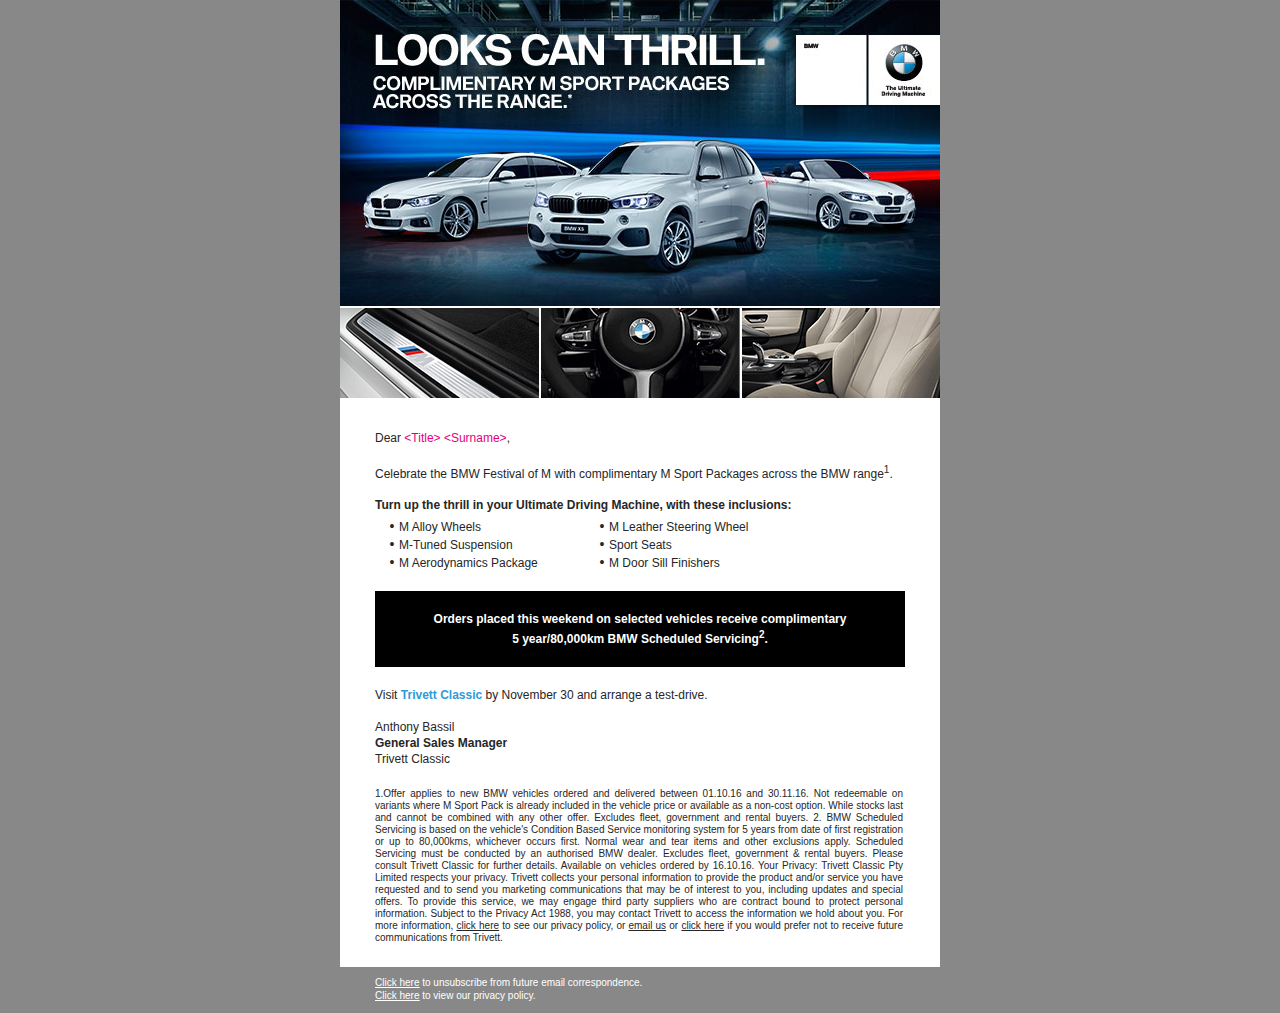
==== BMW_Looks_Can_Thrill_4/index.html @ 2fe2b9fe "v4 looks can thrill" ====
<!DOCTYPE html PUBLIC "-//W3C//DTD XHTML 1.0 Strict//EN" "http://www.w3.org/TR/xhtml1/DTD/xhtml1-strict.dtd">
<html xmlns="http://www.w3.org/1999/xhtml">
    <head>
        <meta http-equiv="Content-Type" content="text/html; charset=utf-8" />
        <meta name="viewport" content="width=device-width, initial-scale=1.0"/>

        <title>BMW17726</title>

        <style type="text/css">
        
            
            #outlook a { padding:0; } 
            body { margin:0; padding:0; width:100% !important; -webkit-text-size-adjust:100%; -ms-text-size-adjust:100%; background-color:#888888 !important; }            
            .ExternalClass { width:100%; } 
            .ExternalClass, .ExternalClass p, .ExternalClass span, .ExternalClass font, .ExternalClass td, .ExternalClass div { line-height: 100%; } 
            .backgroundTable { line-height: 100% !important; margin:0; padding:0; width:100% !important; }
            img { border:none; outline:none; text-decoration:none; -ms-interpolation-mode: bicubic; }
            a img { border:none; }
            .image_fix { display:block; }
            p { margin: 0px 0px !important; }
            a { text-decoration: none; text-decoration:underline!important;}
            
            table td { border-collapse: collapse; }
            table { border-collapse:collapse; mso-table-lspace:0pt; mso-table-rspace:0pt; }
            table.full { clear: both; width: 100%; }            
            table.largeTwoColumn { max-width: 100% !important; }
            table.floating, td.floating { border-collapse:collapse; mso-table-lspace:0pt; mso-table-rspace:0pt; }  
            td.empty { font-size:1px; line-height:1px; mso-line-height-rule: exactly; }
                      
            
            
            @media only screen and (max-width: 640px) {
                a[href^="tel"], a[href^="sms"] { cursor: default; pointer-events: none; text-decoration: none; }
                .mobile_link a[href^="tel"], .mobile_link a[href^="sms"] { cursor: default; pointer-events: auto; text-decoration: default; }
                table[class*=devicewidth] { width: 440px!important; }
                table[class*=paddedTable], td[class*=paddedTable] { width: 388px!important; }
                table[class*=devicewidthinner] { width: 400px!important; }
                table[class*=removeMobile], td[class*=removeMobile], br[class*=removeMobile]{ display:none!important; }
				
				table[class*=content_inside]{ width:388px !important; }
				table[class*=devicewidthOutside] { width: 440px!important; }
            }
            
            
            @media only screen and (max-width: 480px) {
                a[href^="tel"], a[href^="sms"] { cursor: default; pointer-events: none; text-decoration: none; }
                .mobile_link a[href^="tel"], .mobile_link a[href^="sms"] { cursor: default; pointer-events: auto; text-decoration: default; }
                table[class*=devicewidth] { width: 280px!important; }
                table[class*=paddedTable], td[class*=paddedTable] { width: 250px!important; }
                table[class*=devicewidthinner] { width: 260px!important; }
				
				table[class*=content_inside]{ width:100% !important; }
				table[class*=devicewidthOutside] { width: 100%!important; }
				table[class*=devicewidth] { width: 100%!important; }
				table[class*=paddedTable], td[class*=paddedTable] { width: 100%!important; }
				td[class*=spacer]{width:6% !important}
            }
            
            
            a {color: #0a8cce !important;}
            
            .backgroundTable { background-color: #888888; }
			.backgroundTableGrey { background-color: #888888; }
            .containerPanel { background-color: #ffffff; }
			.contentPanel { background-color: #ffffff; }
            .separatorPanel { background-color: #ffffff; }
            .separatorLine { background-color: #000000; }
			.containerPanelOutside{background:#d00f0f;}
           
		   	.mac_fix a{color:#262626 !important}
            
			a.linkwhite-underline {text-decoration:underline !important; color: #ffffff !important;}
			a.linkgrey-underline {text-decoration:underline !important; color: #dadada !important;}
			a.linkpink {color: #e5007b !important;}
			
            a.linkblue {color:#2e9Bda!important; text-decoration: none!important}
           
			
			.y_fix{margin: 0 auto;}
			
			
        </style>
    </head>
    
    <body style="margin-top:0;margin-bottom:0;margin-right:0;margin-left:0;padding-top:0;padding-bottom:0;padding-right:0;padding-left:0;width:100% !important;-webkit-text-size-adjust:100%;-ms-text-size-adjust:100%;" >
    
    	<!-- Red Area -->
        <table width="100%" cellpadding="0" cellspacing="0" border="0" class="backgroundTableGrey" style="border-collapse:collapse;mso-table-lspace:0pt;mso-table-rspace:0pt;background-color:#888888;" ><tbody><tr><td width="100%" style="border-collapse:collapse;" >
        
        
            <!-- Start Content wrapper -->
            <table width="600" cellpadding="0" cellspacing="0" border="0" align="center" class="devicewidthOutside containerPanelOutside y_fix" style="background-color:#ffffff;border-collapse:collapse;mso-table-lspace:0pt;mso-table-rspace:0pt;background-image:none;background-repeat:repeat;background-position:top left;background-attachment:scroll;margin-top:0;margin-bottom:0;margin-right:auto;margin-left:auto;" ><tbody><tr>
            <td width="600" align="center" style="border-collapse:collapse;" >
            
                <table width="600" cellpadding="0" cellspacing="0" border="0" align="center" class="devicewidth y_fix" style="border-collapse:collapse;mso-table-lspace:0pt;mso-table-rspace:0pt;margin-top:0;margin-bottom:0;margin-right:auto;margin-left:auto;" >
                    <tbody>
    
                        <!-- Image header -->
                        <tr>
                            <td width="600" style="border-collapse:collapse;" >
                                <img src="images/main_header.jpg" alt="main header image" border="0" style="display:block;width:100%;border-style:none;outline-style:none;text-decoration:none;-ms-interpolation-mode:bicubic;" />
                            </td>
                        </tr>
                        <!-- End of Image header -->
                        
                        <!-- Image header -->
                        <tr>
                            <td width="600" style="border-collapse:collapse;" >
                                <img src="images/banner.jpg" alt="main header image" border="0" style="display:block;width:100%;border-style:none;outline-style:none;text-decoration:none;-ms-interpolation-mode:bicubic;" />
                            </td>
                        </tr>
                        <!-- End of Image header -->
    
                    </tbody>
                </table>
                    
                <table width="600" cellpadding="0" cellspacing="0" border="0" align="center" class="devicewidth containerPanel y_fix" style="border-collapse:collapse;mso-table-lspace:0pt;mso-table-rspace:0pt;background-color:#ffffff;margin-top:0;margin-bottom:0;margin-right:auto;margin-left:auto;" ><tbody><tr>
                    
                    <td width="35" class="spacer" valign="top" align="left" style="border-collapse:collapse;" ><img src="images/spacer.png" style="border-style:none;outline-style:none;text-decoration:none;-ms-interpolation-mode:bicubic;" ></td>
                    
                    <td width="530" align="center" style="border-collapse:collapse;" >
                    
                        <table width="530" cellpadding="0" cellspacing="0" border="0" align="center" class="devicewidth paddedTable" style="border-collapse:collapse;mso-table-lspace:0pt;mso-table-rspace:0pt;" >
                            <tbody>
                                
                                <!-- Spacing -->
                                <tr>
                                    <td width="530" height="32" class="empty" style="border-collapse:collapse;font-size:1px;line-height:1px;mso-line-height-rule:exactly;" >&nbsp;</td>
                                </tr>
                                <!-- Spacing -->
    
                                <!-- content -->
                                <tr>
                                    <td width="530" align="left" class="contentPanel" style="border-collapse:collapse;background-color:#ffffff;" >
                                        
                                        <table width="530" align="left" border="0" cellpadding="0" cellspacing="0" class="content_inside mac_fix" style="border-collapse:collapse;mso-table-lspace:0pt;mso-table-rspace:0pt;" >
                                            <tbody>
                                                
                                                <tr>
                                                    <td width="100%" align="left" style="line-height:14px;border-collapse:collapse;" >
                                                    
                                                    <span style="font-family:Helvetica, Arial, sans-serif;color:#262626;font-size:12px;line-height:16px;" >
                                                    Dear <span style="color:#e5007b;" >&lt;Title&gt; &lt;Surname&gt;</span>,
                                                    <br /><br />
                                                    
                                                    Celebrate the BMW Festival of M with complimentary M Sport Packages across the BMW range<sup>1</sup>. 
                                                    </span>
                                                    </td>
                                                </tr>
                                                
                                                <!-- Spacing -->
                                                <tr>
                                                    <td width="100%" height="14" class="empty" style="border-collapse:collapse;font-size:1px;line-height:1px;mso-line-height-rule:exactly;" >&nbsp;</td>
                                                </tr>
                                                <tr>
                                                    <td width="100%" height="1" class="empty" style="border-collapse:collapse;font-size:1px;line-height:1px;mso-line-height-rule:exactly;" >&nbsp;</td>
                                                </tr>
                                                <!-- Spacing -->
                                                
                                                <tr>
                                                    <td width="100%" align="left" style="line-height:14px;border-collapse:collapse;" >
                                                    
                                                    <span style="font-family:Helvetica, Arial, sans-serif;color:#262626;font-size:12px;line-height:16px; font-weight:bold;" >
                                                    Turn up the thrill in your Ultimate Driving Machine, with these inclusions: 
                                                    </span>
                                                    </td>
                                                </tr>
                                                
                                                <!-- Spacing -->
                                                <tr>
                                                    <td width="100%" height="4" class="empty" style="border-collapse:collapse;font-size:1px;line-height:1px;mso-line-height-rule:exactly;" >&nbsp;</td>
                                                </tr>
                                                <!-- Spacing -->
                                                
                                            </tbody>
                                        </table>  
                                                                     
                                    </td>
                                </tr>
                                <!-- end of content -->
                                
                                <!-- bullet list -->
                                <tr>
                                    <td width="530" style="border-collapse:collapse;" >
                                    
                                    <table width="505" cellspacing="0" cellpadding="0" border="0" align="left" class="content_inside mac_fix">
                                            <tbody>
                                                
                                                <tr>
                                                    <td width="10" align="left" class="paddingbullet"><img style="border-style:none;outline-style:none;text-decoration:none; width:10px" src="images/spacer.png"></td>
                                                    <td align="left" class="clearcolumn_padded paddedListTable">
                                                    
                                                    
                                                    
                                                    <!--[if (gte mso 9)|(lt IE 9 )]> 
                                                    <table width="430" align="left" cellpadding="0" cellspacing="0" border="0">
                                                        <tbody><tr><td width="210" valign="top">
                                                    <![endif]-->
                                
                                                        <!-- col 1 -->
                                                        <table width="210" cellspacing="0" cellpadding="0" border="0" align="left" class="paddedListTable floating">
                                                            <tbody>
                                                                <tr>
                                                                    <td width="14" valign="top" align="center" class="listmenu">
                                                                        <span style="font-family:Helvetica, Arial, sans-serif; color:#262626; font-size:14px; line-height:16px;">
                                                                        •
                                                                        </span>
                                                                    </td>
                                                                    <td valign="top">
                                                                        <span style="font-family:Helvetica, Arial, sans-serif; color:#262626; font-size:12px; line-height:16px;">
                                                                        M Alloy Wheels
                                                                        </span>
                                                                    </td>
                                                                </tr>
                                                                <tr>
                                                                    <td width="14" valign="top" align="center" class="listmenu">
                                                                        <span style="font-family:Helvetica, Arial, sans-serif; color:#262626; font-size:14px; line-height:16px;">
                                                                        •
                                                                        </span>
                                                                    </td>
                                                                    <td valign="top">
                                                                        <span style="font-family:Helvetica, Arial, sans-serif; color:#262626; font-size:12px; line-height:16px;">
                                                                         M-Tuned Suspension
                                                                        </span>
                                                                    </td>
                                                                </tr>
                                                                <tr>
                                                                    <td width="14" valign="top" align="center" class="listmenu">
                                                                        <span style="font-family:Helvetica, Arial, sans-serif; color:#262626; font-size:14px; line-height:16px;">
                                                                        •
                                                                        </span>
                                                                    </td>
                                                                    <td valign="top">
                                                                        <span style="font-family:Helvetica, Arial, sans-serif; color:#262626; font-size:12px; line-height:16px;">
                                                                        M Aerodynamics Package
                                                                        </span>
                                                                    </td>
                                                                </tr>
                                                                
                                                            </tbody>
                                                        </table>    
                                                        <!-- end of col 1 -->
                                
                                                    <!--[if (gte mso 9)|(lt IE 9 )]> 
                                                    </td><td width="220">
                                                    <![endif]-->
                                
                                                        <!-- col 2 -->
                                                        <table width="220" cellspacing="0" cellpadding="0" border="0" align="left" class="paddedListTable floating">
                                                            <tbody>
                                                                <tr>
                                                                    <td width="14" valign="top" align="center" class="listmenu">
                                                                        <span style="font-family:Helvetica, Arial, sans-serif; color:#262626; font-size:14px; line-height:16px;">
                                                                        •
                                                                        </span>
                                                                    </td>
                                                                    <td valign="top">
                                                                        <span style="font-family:Helvetica, Arial, sans-serif; color:#262626; font-size:12px; line-height:16px;">
                                                                        M Leather Steering Wheel
                                                                        </span>
                                                                    </td>
                                                                </tr>
                                                                <tr>
                                                                    <td width="14" valign="top" align="center" class="listmenu">
                                                                        <span style="font-family:Helvetica, Arial, sans-serif; color:#262626; font-size:14px; line-height:16px;">
                                                                        •
                                                                        </span>
                                                                    </td>
                                                                    <td valign="top">
                                                                        <span style="font-family:Helvetica, Arial, sans-serif; color:#262626; font-size:12px; line-height:16px;">
                                                                        Sport Seats
                                                                        </span>
                                                                    </td>
                                                                </tr>
                                                                <tr>
                                                                    <td width="14" valign="top" align="center" class="listmenu">
                                                                        <span style="font-family:Helvetica, Arial, sans-serif; color:#262626; font-size:14px; line-height:16px;">
                                                                        •
                                                                        </span>
                                                                    </td>
                                                                    <td valign="top">
                                                                        <span style="font-family:Helvetica, Arial, sans-serif; color:#262626; font-size:12px; line-height:16px;">
                                                                       M Door Sill Finishers
                                                                        </span>
                                                                    </td>
                                                                </tr>
                                                            </tbody>
                                                        </table>
                                                        <!-- end of col 2 -->
                                                        
                                                        
                                                    <!--[if (gte mso 9)|(lt IE 9 )]> 
                                                    </td></tr></tbody>
                                                    </table>
                                                    <![endif]-->
                                                    
                                                    </td>
                                                </tr>
                                            </tbody>
                                        </table>
                                    
                                    
                                    </td>
                                </tr>
                                
                                
                               <!-- Spacing -->
                                                <tr>
                                                    <td width="100%" height="20" class="empty" style="border-collapse:collapse;font-size:1px;line-height:1px;mso-line-height-rule:exactly;" >&nbsp;</td>
                                                </tr>
                                                <!-- Spacing -->
                                
                                <!-- box -->
                                
                                <tr>
                                    <td width="530" align="left" class="contentPanel" style="border-collapse:collapse;background-color:#000000;" >
                                        
                                        <table width="530" align="left" border="0" cellpadding="0" cellspacing="0" class="content_inside mac_fix" style="border-collapse:collapse;mso-table-lspace:0pt;mso-table-rspace:0pt;" >
                                            <tbody>
                                                
                                               <!-- Spacing -->
                                                <tr>
                                                    <td width="100%" height="20" class="empty" style="border-collapse:collapse;font-size:1px;line-height:1px;mso-line-height-rule:exactly;" >&nbsp;</td>
                                                </tr>
                                                <!-- Spacing --> <tr>
                                                    <td width="100%" align="left" style="line-height:14px;border-collapse:collapse; text-align: center; padding-left:40px;padding-right:40px;" >
                                                    
                                                    <span style="font-family:Helvetica, Arial, sans-serif;color:#ffffff;font-size:12px;font-weight: bold;line-height:16px; text-align: center;" >
                                                    Orders placed this weekend on selected vehicles receive complimentary 5&nbsp;year/80,000km BMW Scheduled Servicing<sup>2</sup>. 
                                                    </span>
                                                    </td>
                                                </tr>
                                                
                                                
                                                <!-- Spacing -->
                                                <tr>
                                                    <td width="100%" height="20" class="empty" style="border-collapse:collapse;font-size:1px;line-height:1px;mso-line-height-rule:exactly;" >&nbsp;</td>
                                                </tr>
                                                <!-- Spacing -->
                                                
                                            </tbody>
                                        </table>  
                                                                     
                                    </td>
                                </tr>
                                
                            <!-- end of box -->

                                   <!-- Spacing -->
                                                <tr>
                                                    <td width="100%" height="20" class="empty" style="border-collapse:collapse;font-size:1px;line-height:1px;mso-line-height-rule:exactly;" >&nbsp;</td>
                                                </tr>
                                                <!-- Spacing -->
                                
                                
                            <!-- Visit etc. -->

                                <tr>
                                    <td width="530" align="left" class="contentPanel" style="border-collapse:collapse;background-color:#ffffff;" >
                                        
                                        <table width="446" align="left" border="0" cellpadding="0" cellspacing="0" class="content_inside mac_fix" style="border-collapse:collapse;mso-table-lspace:0pt;mso-table-rspace:0pt;" >
                                            <tbody>
                                                
                                                <tr>
                                                    <td width="100%" align="left" style="line-height:14px;border-collapse:collapse;" >
                                                    
                                                    <span style="font-family:Helvetica, Arial, sans-serif;color:#262626;font-size:12px;line-height:16px;" >
                                                    Visit <strong><a class="linkblue" href="http://www.trivettclassicbmw.com.au/com/en/insights/Promotions/bmw_mfestival.html?promobar=1" target="_blank" >Trivett Classic</a></strong> by November 30 and arrange a test-drive.
                                                    </span>
                                                    </td>
                                                </tr>
                                                
                                                <!-- Spacing -->
                                                <tr>
                                                    <td width="100%" height="16" class="empty" style="border-collapse:collapse;font-size:1px;line-height:1px;mso-line-height-rule:exactly;" >&nbsp;</td>
                                                </tr>
                                                <!-- Spacing -->
                                                
                                                <tr>
                                                    <td width="100%" align="left" style="line-height:14px;border-collapse:collapse;" >
                                                    
                                                    <span style="font-family:Helvetica, Arial, sans-serif;color:#262626;font-size:12px;line-height:16px;" >
                                                    Anthony Bassil<br />
                                                    <strong>General Sales Manager</strong><br />
                                                    Trivett Classic
                                                    </span>
                                                    </td>
                                                </tr>
                                                
                                                <!-- Spacing -->
                                                <tr>
                                                    <td width="100%" height="20" class="empty" style="border-collapse:collapse;font-size:1px;line-height:1px;mso-line-height-rule:exactly;" >&nbsp;</td>
                                                </tr>
                                                <!-- Spacing -->
                                                
                                            </tbody>
                                        </table>  
                                                                     
                                    </td>
                                </tr>
                                <!-- end of content -->
                                
                                <!-- content -->
                                <tr>
                                    <td width="530" align="left" class="contentPanel" style="border-collapse:collapse;background-color:#ffffff;" >
                                        
                                        <table width="528" align="left" border="0" cellpadding="0" cellspacing="0" class="content_inside mac_fix" style="border-collapse:collapse;mso-table-lspace:0pt;mso-table-rspace:0pt;" >
                                            <tbody>
                                                
                                                <tr>
                                                    <td width="100%" align="left" style="line-height:10px;border-collapse:collapse;text-align: justify;" >
                                                    
                                                    <span style="font-family:Helvetica, Arial, sans-serif;color:#262626;font-size:10px;line-height:11px; text-align: justify;" >
                                                                                                         
                                                        1.Offer applies to new BMW vehicles ordered and delivered between 01.10.16 and 30.11.16. Not redeemable on variants where M Sport Pack is already included in the vehicle price or available as a non-cost option. While stocks last and cannot be combined with any other offer. Excludes fleet, government and rental buyers. 2. BMW Scheduled Servicing is based on the vehicle's Condition Based Service monitoring system for 5 years from date of first registration or up to 80,000kms, whichever occurs first. Normal wear and tear items and other exclusions apply. Scheduled Servicing must be conducted by an authorised BMW dealer. Excludes fleet, government & rental buyers. Please consult Trivett Classic for further details. Available on vehicles ordered by 16.10.16. Your Privacy: Trivett Classic Pty Limited respects your privacy. Trivett collects your personal information to provide the product and/or service you have requested and to send you marketing communications that may be of interest to you, including updates and special offers. To provide this service, we may engage third party suppliers who are contract bound to protect personal information. Subject to the Privacy Act 1988, you may contact Trivett to access the information we hold about you. For more information, <a class="disc" href="http://www.trivett.com.au/Privacy-Policy-65.aspx" target="_blank">click here</a> to see our privacy policy, or <a class="disc" href="mailto:privacy.officer@trivettclassic.com.au">email us</a> or <a class="disc" href="privacy.officer@trivettclassic.com.au" target="_blank">click here</a> if you would prefer not to receive future communications from Trivett.
                                                    </span>
                                                    </td>
                                                </tr>
                                                  <tr>
                                                    <td width="100%" height="15" class="empty" style="border-collapse:collapse;font-size:1px;line-height:1px;mso-line-height-rule:exactly;" >&nbsp;</td>
                                                </tr>
                                                
                                            </tbody>
                                        </table>  
                                                                     
                                    </td>
                                </tr>
                                <!-- end of content -->
                                
                                <!-- Spacing -->
                                <tr>
                                    <td width="530" height="8" class="empty" style="border-collapse:collapse;font-size:1px;line-height:1px;mso-line-height-rule:exactly;" >&nbsp;</td>
                                </tr>
                                <!-- Spacing -->
                                
                                <!-- iPad fix -->
                                <tr>
                                    <td width="530" align="left" style="border-collapse:collapse;" >
                                        <table width="530" align="left" border="0" cellpadding="0" cellspacing="0" class="content_inside" style="border-collapse:collapse;mso-table-lspace:0pt;mso-table-rspace:0pt;" >
                                            <tbody><tr>
                                                    <td width="265" height="1" align="left" class="empty" style="border-collapse:collapse;font-size:1px;line-height:1px;mso-line-height-rule:exactly;" >&nbsp;</td>
                                                    <td width="265" height="1"  align="left" class="empty" style="border-collapse:collapse;font-size:1px;line-height:1px;mso-line-height-rule:exactly;" >&nbsp;</td> 
                                            </tr></tbody>
                                        </table>                               
                                    </td>
                                </tr>
                                <!-- End of iPad fix -->
                                
                                                
                            </tbody>
                        </table>
                    
                    </td>
                                
                    <td width="35" class="spacer" valign="top" align="left" style="border-collapse:collapse;" ><img src="images/spacer.png" style="border-style:none;outline-style:none;text-decoration:none;-ms-interpolation-mode:bicubic;" ></td>
                    
                </tr></tbody></table>
            
            </td>
            </tr></tbody></table>
            <!-- End of Content wrapper -->
            
        </td></tr></tbody></table>
        <!-- End of Red area -->
        
        
        <!-- Start Footer -->
        <table width="100%" cellpadding="0" cellspacing="0" border="0" class="backgroundTableGrey" style="border-collapse:collapse;mso-table-lspace:0pt;mso-table-rspace:0pt;background-color:#888888;" ><tbody><tr><td width="100%" style="border-collapse:collapse;" >
            
            <table width="600" cellpadding="0" cellspacing="0" border="0" align="center" class="devicewidthOutside y_fix" style="border-collapse:collapse;mso-table-lspace:0pt;mso-table-rspace:0pt;margin-top:0;margin-bottom:0;margin-right:auto;margin-left:auto;" ><tbody><tr>
            <td width="600" align="center" style="border-collapse:collapse;" >
            
            <table width="600" cellpadding="0" cellspacing="0" border="0" align="center" class="devicewidth y_fix" style="border-collapse:collapse;mso-table-lspace:0pt;mso-table-rspace:0pt;margin-top:0;margin-bottom:0;margin-right:auto;margin-left:auto;" ><tbody><tr>
            	
                <td width="35" class="spacer" valign="top" align="left" style="border-collapse:collapse;" ><img src="images/spacer.png" style="border-style:none;outline-style:none;text-decoration:none;-ms-interpolation-mode:bicubic;" ></td>
                    
                <td width="530" align="center" style="border-collapse:collapse;" >
                
                    <table width="530" cellpadding="0" cellspacing="0" border="0" align="center" class="devicewidth paddedTable" style="border-collapse:collapse;mso-table-lspace:0pt;mso-table-rspace:0pt;" >
                        <tbody>
    
                           
                            <!-- Spacing -->
                            <tr>
                                <td width="530" height="9" class="empty" style="border-collapse:collapse;font-size:1px;line-height:1px;mso-line-height-rule:exactly;" >&nbsp;</td>
                            </tr>
                            <!-- Spacing -->
    
                            <!-- content -->
                            <tr>
                                <td width="530" align="left" style="line-height:10px;border-collapse:collapse;" >
                                    <span style="font-family:Helvetica, Arial, sans-serif;color:#ffffff;font-size:10px;line-height:13px;" >
                                    <a href="#" target="_blank" class="linkwhite-underline" style="text-decoration:underline !important;color:#ffffff !important;" ><u>Click here</u></a> to unsubscribe from future email correspondence.<br />
                                    <a href="http://www.trivett.com.au/Privacy-Policy-65.aspx" target="_blank" class="linkwhite-underline" style="text-decoration:underline !important;color:#ffffff !important;" ><u>Click here</u></a> to view our privacy policy.
                                    </span>                       
                                </td>
                            </tr>
                            <!-- End of content -->
    
                            <!-- Spacing -->
                            <tr>
                                <td width="530" height="10" class="empty" style="border-collapse:collapse;font-size:1px;line-height:1px;mso-line-height-rule:exactly;" >&nbsp;</td>
                            </tr>
                            <!-- Spacing -->
                            
                            <!-- iPad fix -->
                            <tr>
                                <td width="530" align="left" style="border-collapse:collapse;" >
                                    <table width="530" align="left" border="0" cellpadding="0" cellspacing="0" class="content_inside" style="border-collapse:collapse;mso-table-lspace:0pt;mso-table-rspace:0pt;" >
                                        <tbody><tr>
                                                <td width="265" height="1" align="left" class="empty" style="border-collapse:collapse;font-size:1px;line-height:1px;mso-line-height-rule:exactly;" >&nbsp;</td>
                                                <td width="265" height="1"  align="left" class="empty" style="border-collapse:collapse;font-size:1px;line-height:1px;mso-line-height-rule:exactly;" >&nbsp;</td> 
                                        </tr></tbody>
                                    </table>                               
                                </td>
                            </tr>
                            <!-- End of iPad fix -->
    
                        </tbody>
                    </table>
                    
                </td>
                
                <td width="35" class="spacer" valign="top" align="left" style="border-collapse:collapse;" ><img src="images/spacer.png" style="border-style:none;outline-style:none;text-decoration:none;-ms-interpolation-mode:bicubic;" ></td>
            
            </tr></tbody></table>
            
            </td>
            </tr></tbody></table>
            
        </td></tr></tbody></table>
        <!-- End of Footer -->
        
    </body>
</html>
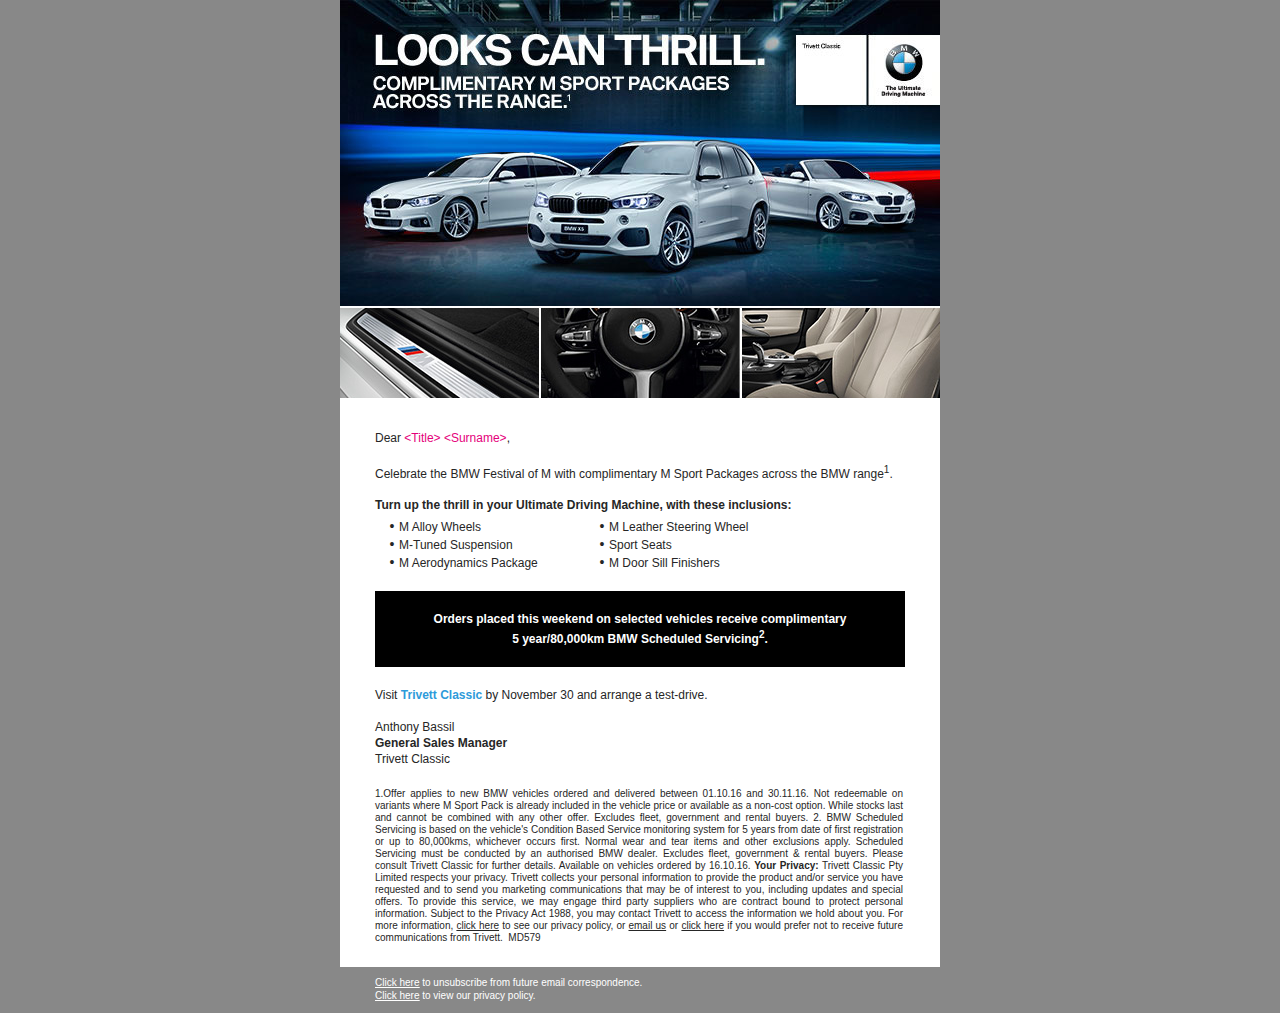
==== commit e03e0691: "updated v4" ====
--- a/BMW_Looks_Can_Thrill_4/index.html
+++ b/BMW_Looks_Can_Thrill_4/index.html
@@ -412,7 +412,7 @@
                                                     
                                                     <span style="font-family:Helvetica, Arial, sans-serif;color:#262626;font-size:10px;line-height:11px; text-align: justify;" >
                                                                                                          
-                                                        1.Offer applies to new BMW vehicles ordered and delivered between 01.10.16 and 30.11.16. Not redeemable on variants where M Sport Pack is already included in the vehicle price or available as a non-cost option. While stocks last and cannot be combined with any other offer. Excludes fleet, government and rental buyers. 2. BMW Scheduled Servicing is based on the vehicle's Condition Based Service monitoring system for 5 years from date of first registration or up to 80,000kms, whichever occurs first. Normal wear and tear items and other exclusions apply. Scheduled Servicing must be conducted by an authorised BMW dealer. Excludes fleet, government & rental buyers. Please consult Trivett Classic for further details. Available on vehicles ordered by 16.10.16. Your Privacy: Trivett Classic Pty Limited respects your privacy. Trivett collects your personal information to provide the product and/or service you have requested and to send you marketing communications that may be of interest to you, including updates and special offers. To provide this service, we may engage third party suppliers who are contract bound to protect personal information. Subject to the Privacy Act 1988, you may contact Trivett to access the information we hold about you. For more information, <a class="disc" href="http://www.trivett.com.au/Privacy-Policy-65.aspx" target="_blank">click here</a> to see our privacy policy, or <a class="disc" href="mailto:privacy.officer@trivettclassic.com.au">email us</a> or <a class="disc" href="privacy.officer@trivettclassic.com.au" target="_blank">click here</a> if you would prefer not to receive future communications from Trivett.
+                                                        1.Offer applies to new BMW vehicles ordered and delivered between 01.10.16 and 30.11.16. Not redeemable on variants where M Sport Pack is already included in the vehicle price or available as a non-cost option. While stocks last and cannot be combined with any other offer. Excludes fleet, government and rental buyers. 2. BMW Scheduled Servicing is based on the vehicle's Condition Based Service monitoring system for 5 years from date of first registration or up to 80,000kms, whichever occurs first. Normal wear and tear items and other exclusions apply. Scheduled Servicing must be conducted by an authorised BMW dealer. Excludes fleet, government & rental buyers. Please consult Trivett Classic for further details. Available on vehicles ordered by 16.10.16. <strong>Your Privacy:</strong> Trivett Classic Pty Limited respects your privacy. Trivett collects your personal information to provide the product and/or service you have requested and to send you marketing communications that may be of interest to you, including updates and special offers. To provide this service, we may engage third party suppliers who are contract bound to protect personal information. Subject to the Privacy Act 1988, you may contact Trivett to access the information we hold about you. For more information, <a class="disc" href="http://www.trivett.com.au/Privacy-Policy-65.aspx" target="_blank">click here</a> to see our privacy policy, or <a class="disc" href="mailto:privacy.officer@trivettclassic.com.au">email us</a> or <a class="disc" href="mailto; privacy.officer@trivettclassic.com.au" target="_blank">click here</a> if you would prefer not to receive future communications from Trivett.&nbsp;&nbsp;MD579
                                                     </span>
                                                     </td>
                                                 </tr>
